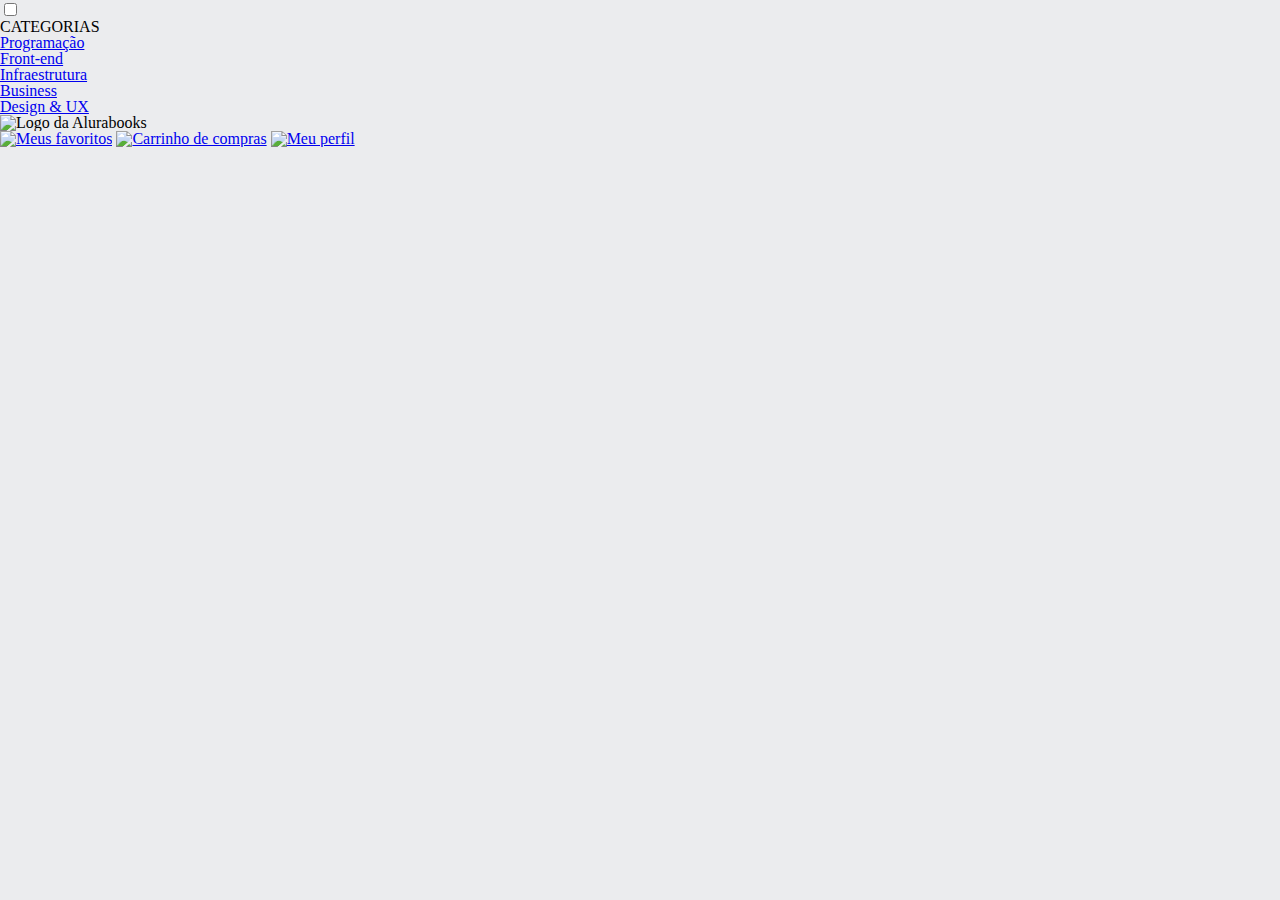
==== index.html @ d0bab2e9 "Estamos em obras" ====
<!DOCTYPE html>
<!--<html>-->
	<head>
		<meta charset="UTF-8">
		<meta name="viewport" content="width=device-width, initial-scale=1.0">
		<title>AluraBooks</title>
		<link rel="stylesheet" href="styles.css">
		<link rel="stylesheet" href="reset.css">
    </head>

	<body>
		<header class="cabeçalho">
            <div class="container"> <!--class="container__imagem"-->
                <input type="checkbox" id="menu" class="container__botao">
                <label for="menu">
                    <span class="cabeçalho__menu-hamburguer container__imagem"></span>
                </label>
                <ul class="lista-menu">
                    <li class="lista-menu__titulo">CATEGORIAS</li>
                    <li class="lista-menu__item">
                        <a href="#" class="lista-menu__link">Programação</a>
                    </li>
                    <li class="lista-menu__item">
                        <a href="#" class="lista-menu__link">Front-end</a>
                    </li>
                    <li class="lista-menu__item">
                        <a href="#" class="lista-menu__link">Infraestrutura</a>
                    </li>
                    <li class="lista-menu__item">
                        <a href="#" class="lista-menu__link">Business</a>
                    </li>
                    <li class="lista-menu__item">
                        <a href="#" class="lista-menu__link">Design & UX</a>
                    </li>
                </ul>
                <img src="img/Logo_2.svg" alt="Logo da Alurabooks" class="container__imagem">
            </div>
            <div class="container">               
                <a href="#"><img src="img/Favoritos.png" alt="Meus favoritos" class="container__imagem"></a>
                <a href="#"><img src="img/Compras.svg" alt="Carrinho de compras" class="container__imagem"></a>
                <a href="#"><img src="img/Usuario.svg" alt="Meu perfil" class="container__imagem"></a>
            </div>
        </header>
	</body>
</html>
---- styles.css ----
@import url("styles/header.css");
:root {
    --cor-de-fundo: #EBECEE;
    --branco: #FFFFFF;
    --laranja: #EB9B00;
    --azul-degrade: linear-gradient(97.54deg, #002F52 35.49%, #326589 165.37%);
}

body {
    background-color: var(--cor-de-fundo);
}
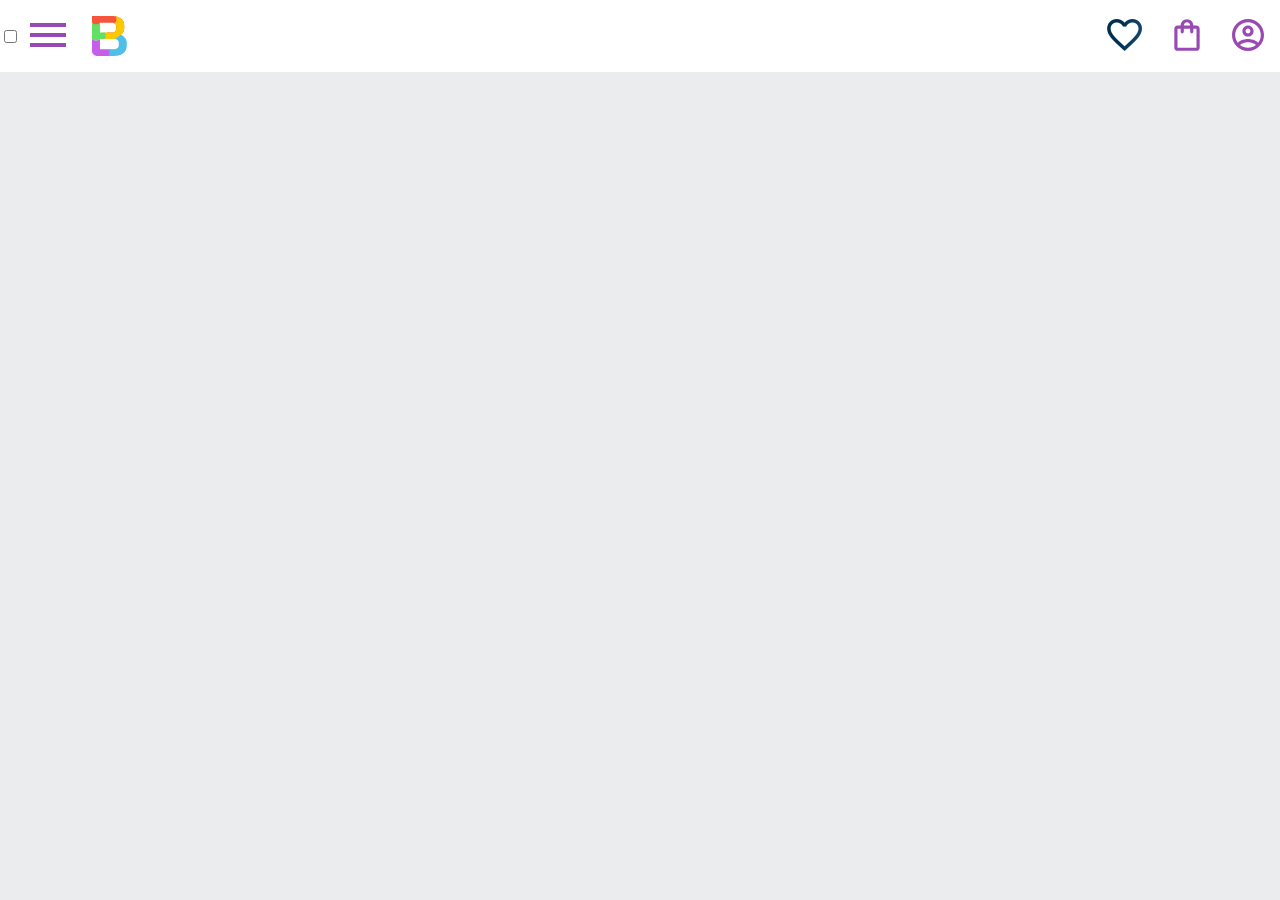
==== commit 975633b7: "change1" ====
--- a/index.html
+++ b/index.html
@@ -33,7 +33,7 @@
                         <a href="#" class="lista-menu__link">Design & UX</a>
                     </li>
                 </ul>
-                <img src="img/Logo_2.svg" alt="Logo da Alurabooks" class="container__imagem">
+                <img src="img/Logo.svg" alt="Logo da Alurabooks" class="container__imagem">
             </div>
             <div class="container">               
                 <a href="#"><img src="img/Favoritos.png" alt="Meus favoritos" class="container__imagem"></a>
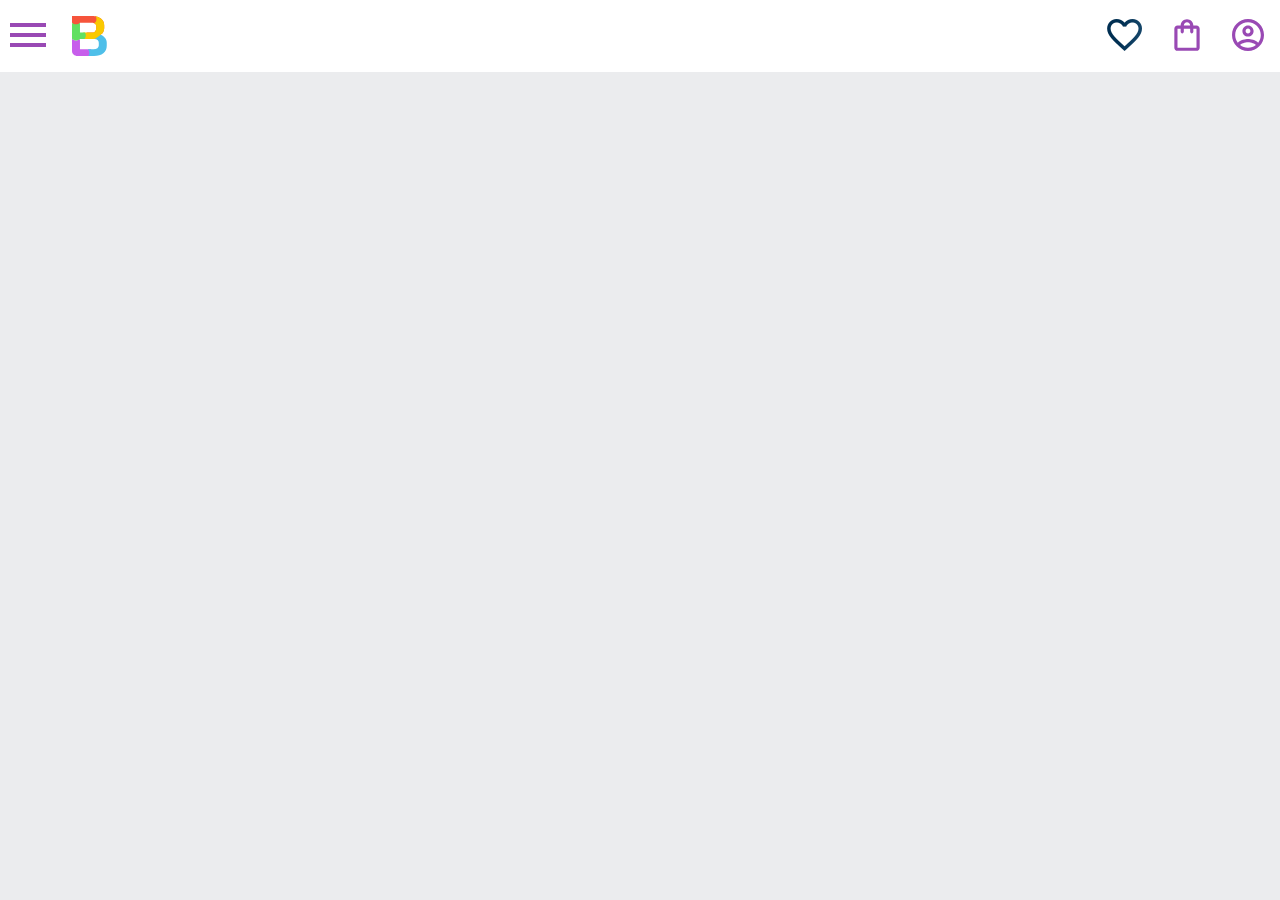
==== commit c2ab9e5f: "aula6" ====
--- a/index.html
+++ b/index.html
@@ -5,6 +5,9 @@
 		<meta name="viewport" content="width=device-width, initial-scale=1.0">
 		<title>AluraBooks</title>
 		<link rel="stylesheet" href="styles.css">
+        <link rel="preconnect" href="https://fonts.googleapis.com">
+        <link rel="preconnect" href="https://fonts.gstatic.com" crossorigin>
+        <link href="https://fonts.googleapis.com/css2?family=Poppins:wght@300;400;500;700&display=swap" rel="stylesheet">
 		<link rel="stylesheet" href="reset.css">
     </head>
 
--- a/styles.css
+++ b/styles.css
@@ -4,10 +4,14 @@
     --branco: #FFFFFF;
     --laranja: #EB9B00;
     --azul-degrade: linear-gradient(97.54deg, #002F52 35.49%, #326589 165.37%);
+    --fonte-principal: "Poppins";
 }
 
 body {
     background-color: var(--cor-de-fundo);
+    font-family: var(--fonte-principal);
+    font-size: 16px;
+    font-weight: 400;
 } 
 
 
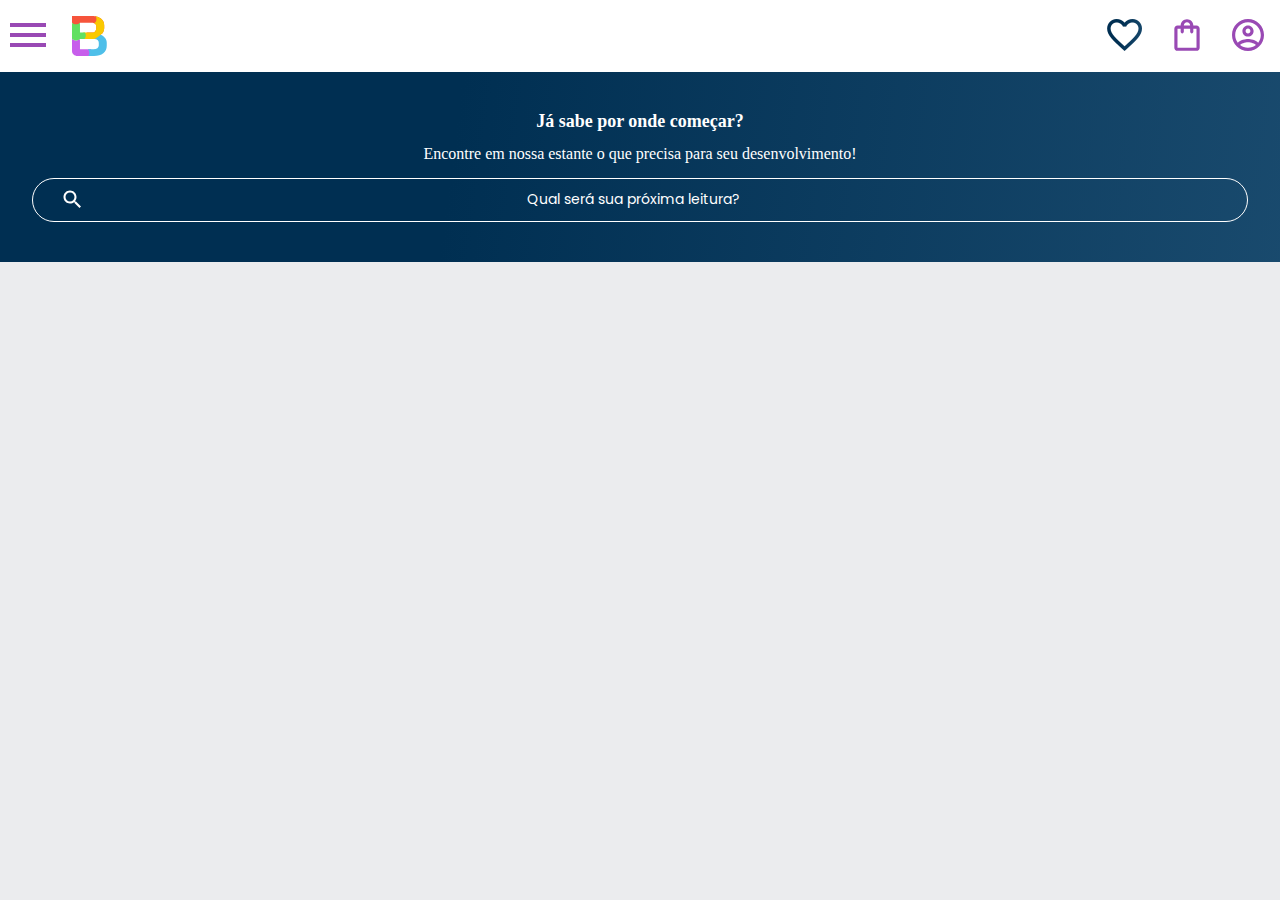
==== commit 3ba87f5c: "aula7" ====
--- a/index.html
+++ b/index.html
@@ -44,5 +44,16 @@
                 <a href="#"><img src="img/Usuario.svg" alt="Meu perfil" class="container__imagem"></a>
             </div>
         </header>
+        <section class="banner">
+
+            <h2 class="banner__titulo">Já sabe por onde começar?</h2>
+            <p class="banner__texto">Encontre em nossa
+            estante o que precisa para seu desenvolvimento!</p>
+            
+            <input type="search" class="banner__pesquisa"
+            
+            placeholder="Qual será sua próxima leitura?">
+            
+            </section>
 	</body>
 </html>--- a/styles.css
+++ b/styles.css
@@ -1,4 +1,5 @@
 @import url("styles/header.css");
+@import url("styles/banner.css");
 :root {
     --cor-de-fundo: #EBECEE;
     --branco: #FFFFFF;
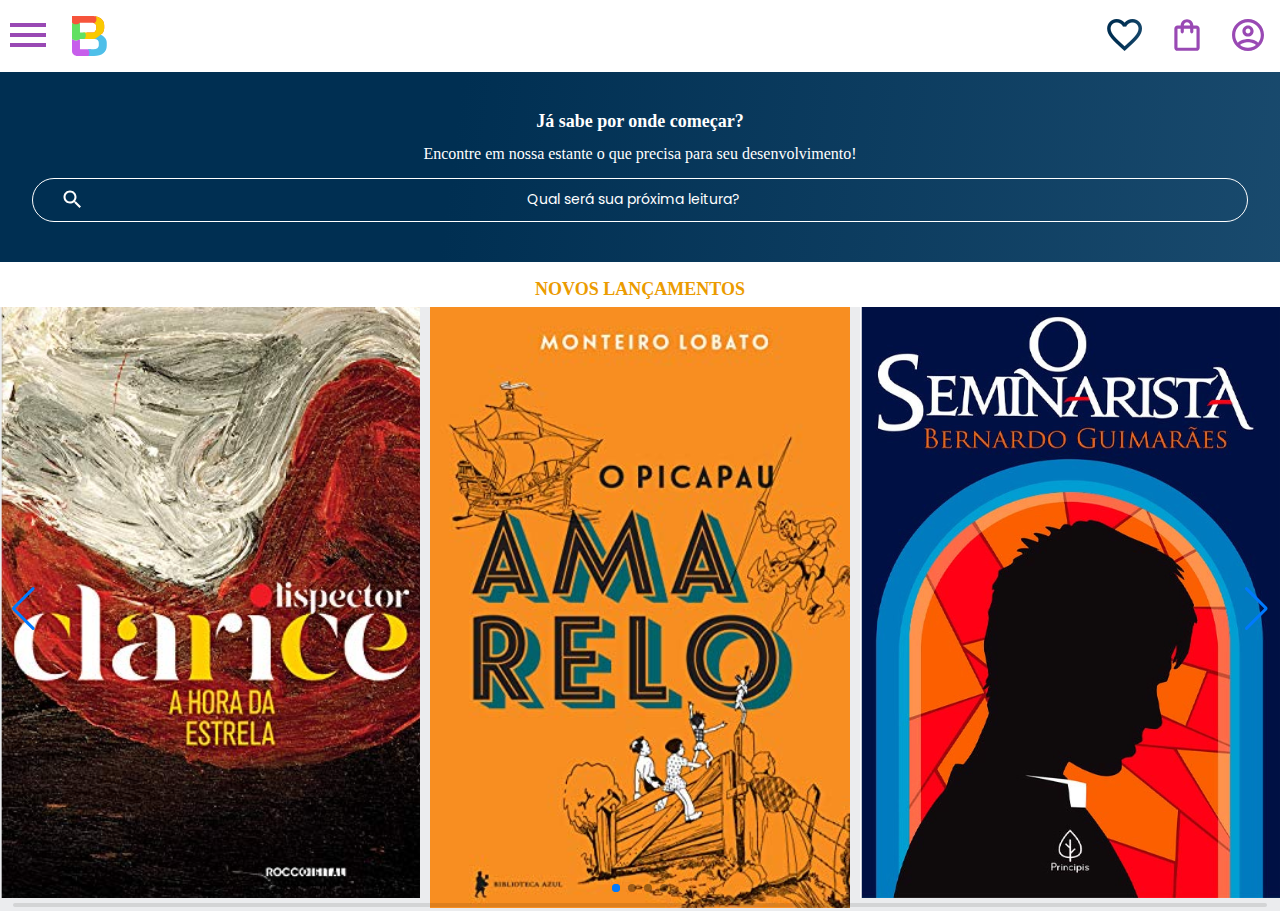
==== commit 43461f01: "Aulas 8 e 9" ====
--- a/index.html
+++ b/index.html
@@ -8,9 +8,10 @@
         <link rel="preconnect" href="https://fonts.googleapis.com">
         <link rel="preconnect" href="https://fonts.gstatic.com" crossorigin>
         <link href="https://fonts.googleapis.com/css2?family=Poppins:wght@300;400;500;700&display=swap" rel="stylesheet">
+        <link rel="stylesheet" href="https://cdn.jsdelivr.net/npm/swiper@10/swiper-bundle.min.css"/>
 		<link rel="stylesheet" href="reset.css">
     </head>
-
+    
 	<body>
 		<header class="cabeçalho">
             <div class="container"> <!--class="container__imagem"-->
@@ -54,6 +55,47 @@
             
             placeholder="Qual será sua próxima leitura?">
             
-            </section>
+        </section>
+        <section class="carrossel">
+            <h2 class="carrossel__titulo">Novos lançamentos</h2>
+            <!-- Slider main container -->
+            <div class="swiper">
+            <!-- Additional required wrapper -->
+            <!-- If we need pagination -->
+            <div class="swiper-pagination"></div>
+            <div class="swiper-wrapper">
+            <!-- Slides -->
+            <div class="swiper-slide"><img src="img/a_hora_da_estrela.svg" alt="Livro sobre Clarice Lispector da AluraBooks"></div>
+            <div class="swiper-slide"><img src="img/o_pica_pau_amarelo.svg" alt="Livro sobre Paulo Coelho da AluraBooks"></div>
+            <div class="swiper-slide"><img src="img/o_seminarista.svg" alt="Livro sobre Monteiro Lobato AluraBooks"></div>
+            <div class="swiper-slide"><img src="img/mulheres_que_correm_como_os_lobos.svg" alt="Livro da AluraBooks"></div>
+            <div class="swiper-slide"><img src="img/pequeno_mural_antirracista.svg" alt="Livro da AluraBooks"></div>
+            <div class="swiper-slide"><img src="img/quarto_de_despejo.svg" alt="Livro do AluraBooks"></div>
+      ...
+            </div>
+            <!-- If we need pagination -->
+            <div class="swiper-pagination"></div>
+  
+            <!-- If we need navigation buttons -->
+            <div class="swiper-button-prev"></div>
+            <div class="swiper-button-next"></div>
+  
+            <!-- If we need scrollbar -->
+            <div class="swiper-scrollbar"></div>
+            </div>  
+        </section>
+        <script src="https://cdn.jsdelivr.net/npm/swiper@8/swiper-bundle.min.js">
+        </script>
+        <script>
+            const swiper = new Swiper('.swiper', {
+            speed: 400,
+            spaceBetween: 10,
+            slidesPerView: 3,
+            pagination: {
+            el: '.swiper-pagination',
+            type: 'bullets',
+            },
+        });
+        </script>
 	</body>
 </html>--- a/styles.css
+++ b/styles.css
@@ -1,5 +1,6 @@
 @import url("styles/header.css");
 @import url("styles/banner.css");
+@import url("styles/carrossel.css");
 :root {
     --cor-de-fundo: #EBECEE;
     --branco: #FFFFFF;
